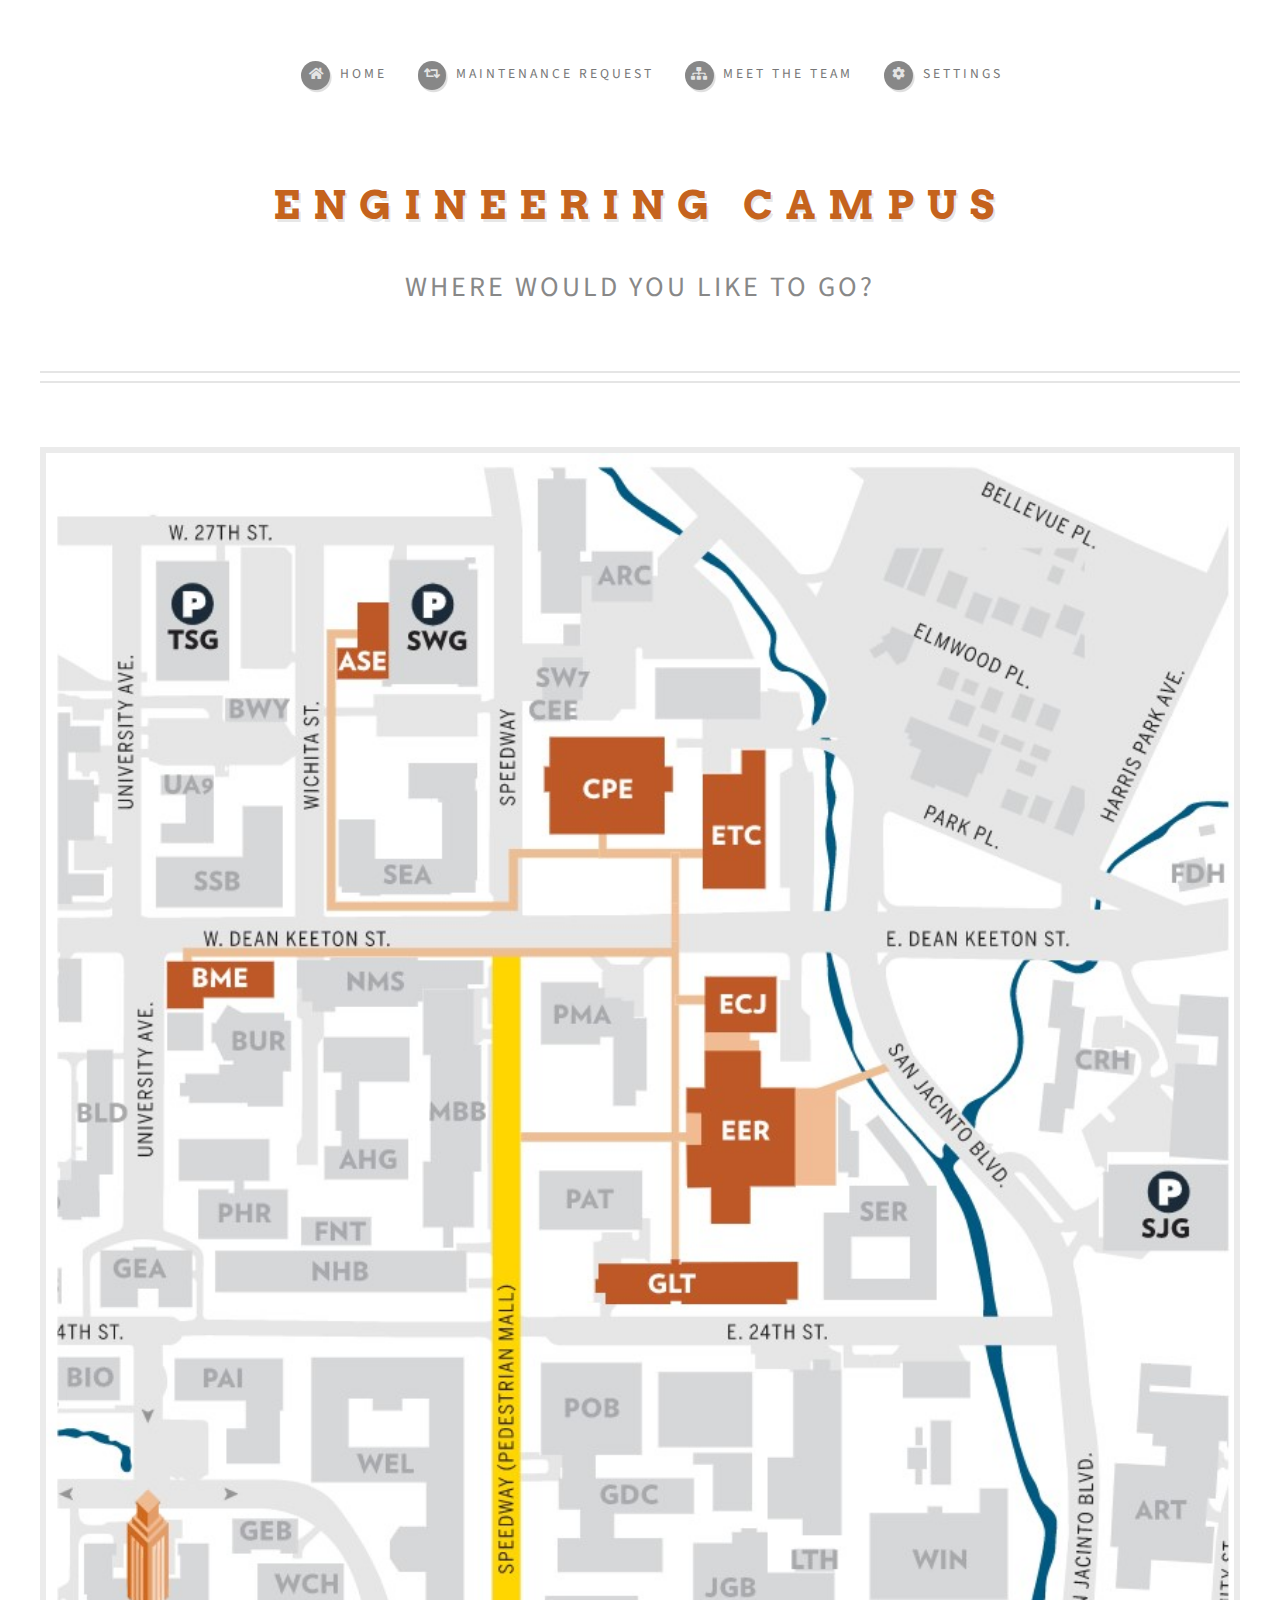
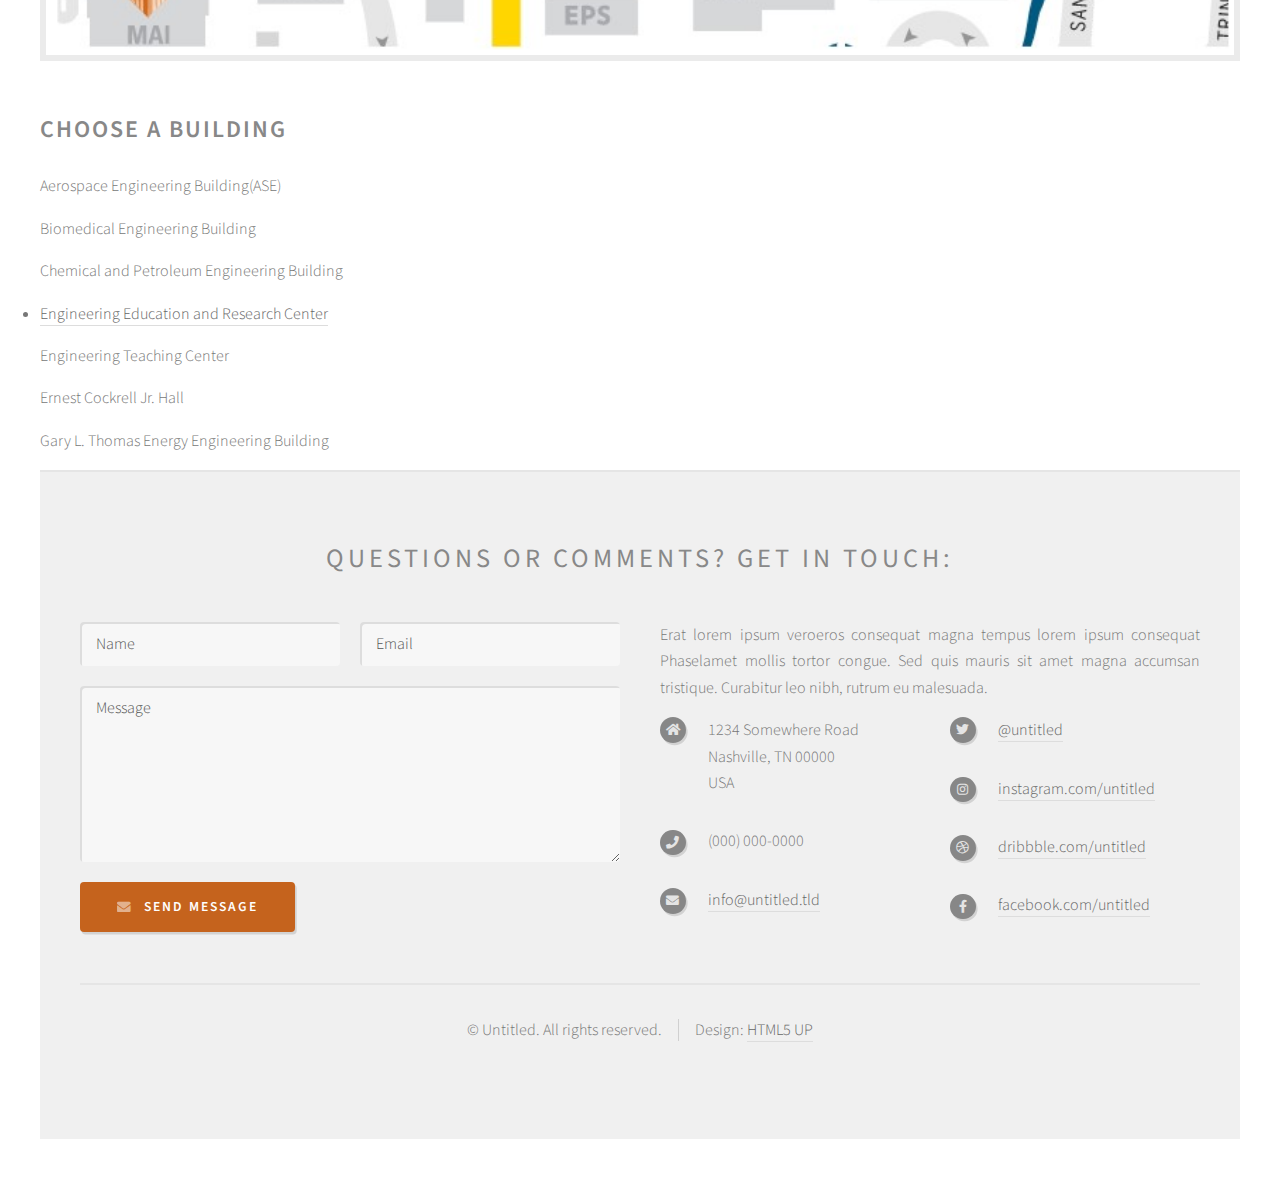
==== barbaraj.html @ a479e098 "initialcommit" ====
<!DOCTYPE HTML>
<!--
	Strongly Typed by HTML5 UP
	html5up.net | @ajlkn
	Free for personal and commercial use under the CCA 3.0 license (html5up.net/license)
-->
<html>
	<head>
		<title>No Sidebar - Strongly Typed by HTML5 UP</title>
		<meta charset="utf-8" />
		<meta name="viewport" content="width=device-width, initial-scale=1, user-scalable=no" />
		<link rel="stylesheet" href="assets/css/main.css" />
	</head>
	<body class="no-sidebar is-preload">
		<div id="page-wrapper">

			<!-- Header -->
				<section id="header">
					<div class="container">

						<!-- Logo -->
						<h1 id="logo"><a href="index.html">Engineering Campus</a></h1>
						<p>Where would you like to go?</p>

					<!-- Nav -->
						<nav id="nav">
							<ul>
								<li><a class="icon solid fa-home" href="index.html"><span>Home</span></a></li>
								</li>
								<li><a class="icon solid fa-retweet" href="left-sidebar.html"><span>Maintenance Request</span></a></li>
								<li><a class="icon solid fa-sitemap" href="right-sidebar.html"><span>Meet the team</span></a></li>
								<li>
									<a class="icon solid fa-cog" href="no-sidebar.html"><span>Settings</span></a>
									<ul> 
										<a href="#">Help</a>
										<ul>
											<li><a href="#">Magna phasellus</a></li>
											<li><a href="#">Etiam dolore nisl</a></li>
											<li><a href="#">Phasellus consequat</a></li>
										</ul>
								</li>
							</ul>
						</nav>

				</div>
			</section>
			<!-- Main -->
				<section id="main">
					<div class="container">
						<div id="content">

							<!-- Post -->
								<article class="box post">
									<header>
										<!--h2>Behold! This is the <strong>no sidebar</strong> layout<br />
										with no sidebar at all!</h2-->
									</header>
									<span class="image featured"><img src="images/EngMap.jpg" alt="" /></span>
									<h3>Choose a Building</h3>
									<p>Aerospace Engineering Building(ASE)</p>
									<p>Biomedical Engineering Building</p>
									<p>Chemical and Petroleum Engineering Building</p>
									<li><a href="https://divinji1.github.io/UDirect1/engfloors.html">Engineering Education and Research Center</a></li>
									<p>    </p>
									<p>Engineering Teaching Center</p>
									<p>Ernest Cockrell Jr. Hall</p>
									<p>Gary L. Thomas Energy Engineering Building</p> 
									
									<!--p>Erat lorem ipsum veroeros consequat magna tempus lorem ipsum consequat
									Phasellus laoreet massa id justo mattis pharetra. Fusce suscipit ligula
									vel quam viverra sit amet mollis tortor congue. Sed quis mauris sit amet
									magna accumsan tristique. Curabitur leo nibh, rutrum eu malesuada in,
									tristique Curabitur leo nibh, rutrum eu malesuada in, tristique
									at erat lorem ipsum dolor sit amet lorem ipsum sed consequat magna
									tempus veroeros lorem sed tempus aliquam lorem ipsum veroeros consequat
									magna tempus</p>
									<p>Phasellus laoreet massa id justo mattis pharetra. Fusce suscipit
									ligula vel quam viverra sit amet mollis tortor congue. Sed quis mauris
									sit amet magna accumsan tristique. Curabitur leo nibh, rutrum eu malesuada
									in, tristique at erat lorem ipsum dolor sit amet lorem ipsum sed consequat
									consequat magna tempus lorem ipsum consequat Phasellus laoreet massa id
									in, tristique at erat lorem ipsum dolor sit amet lorem ipsum sed consequat
									magna tempus veroeros lorem sed tempus aliquam lorem ipsum veroeros
									consequat magna tempus lorem ipsum consequat Phasellus laoreet massa id
									justo mattis pharetra. Fusce suscipit ligula vel quam viverra sit amet
									mollis tortor congue. Sed quis mauris sit amet magna accumsan tristique.
									Curabitur leo nibh, rutrum eu malesuada in tristique</p>
									<h3>Accumsan lorem ipsum veroeros</h3>
									<p>Consequat Phasellus laoreet massa id in, tristique at erat lorem
									ipsum dolor sit amet lorem ipsum sed consequat magna tempus veroeros
									consequat magna tempus lorem ipsum consequat Phasellus laoreet massa id
									justo mattis pharetra. Fusce suscipit ligula vel quam viverra sit amet
									mollis tortor congue. Sed quis mauris sit amet magna.</p>
									<p>Phasellus laoreet massa id justo mattis pharetra. Fusce suscipit
									ligula vel quam viverra sit amet mollis tortor congue. Sed quis mauris
									sit amet magna accumsan tristique. Curabitur leo nibh, rutrum eu malesuada
									in, tristique at erat lorem ipsum dolor sit amet lorem ipsum sed consequat
									consequat magna tempus lorem ipsum consequat Phasellus laoreet massa id
									in, tristique at erat lorem ipsum dolor sit amet lorem ipsum sed consequat
									magna tempus veroeros lorem sed tempus aliquam lorem ipsum veroeros
									consequat magna tempus lorem ipsum consequat Phasellus laoreet massa id
									justo mattis pharetra. Fusce suscipit ligula vel quam viverra sit amet
									mollis tortor congue. Sed quis mauris sit amet magna accumsan tristique.
									Curabitur leo nibh, rutrum eu malesuada in tristique</p>
									<h3>Ligula suspcipit fusce veroeros</h3>
									<p>Nullam dolore etiam sed massa id in, tristique at erat lorem
									ipsum dolor sit amet lorem ipsum sed consequat magna tempus veroeros
									consequat magna tempus lorem ipsum consequat Phasellus laoreet massa id
									justo mattis pharetra. Fusce suscipit ligula vel quam viverra sit amet
									mollis tortor congue. Sed quis mauris sit amet magna.</p>
									<p>Sed massa id justo mattis pharetra. Fusce suscipit
									ligula vel quam viverra sit amet mollis tortor congue. Sed quis mauris
									sit amet magna accumsan tristique. Curabitur leo nibh, rutrum eu malesuada
									in, tristique at erat lorem ipsum dolor sit amet lorem ipsum sed consequat
									consequat magna tempus lorem ipsum consequat Phasellus laoreet massa id
									in, tristique at erat lorem ipsum dolor sit amet lorem ipsum sed consequat
									magna tempus veroeros lorem sed tempus aliquam lorem ipsum veroeros
									consequat magna tempus lorem ipsum consequat Phasellus laoreet massa id
									justo mattis pharetra. Fusce suscipit ligula vel quam viverra sit amet
									mollis tortor congue. Sed quis mauris sit amet magna accumsan.</p>
								</article>

						</div>
					</div>
				</section>

			 Footer -->
				<section id="footer">
					<div class="container">
						<header>
							<h2>Questions or comments? <strong>Get in touch:</strong></h2>
						</header>
						<div class="row">
							<div class="col-6 col-12-medium">
								<section>
									<form method="post" action="#">
										<div class="row gtr-50">
											<div class="col-6 col-12-small">
												<input name="name" placeholder="Name" type="text" />
											</div>
											<div class="col-6 col-12-small">
												<input name="email" placeholder="Email" type="text" />
											</div>
											<div class="col-12">
												<textarea name="message" placeholder="Message"></textarea>
											</div>
											<div class="col-12">
												<a href="#" class="form-button-submit button icon solid fa-envelope">Send Message</a>
											</div>
										</div>
									</form>
								</section>
							</div>
							<div class="col-6 col-12-medium">
								<section>
									<p>Erat lorem ipsum veroeros consequat magna tempus lorem ipsum consequat Phaselamet
									mollis tortor congue. Sed quis mauris sit amet magna accumsan tristique. Curabitur
									leo nibh, rutrum eu malesuada.</p>
									<div class="row">
										<div class="col-6 col-12-small">
											<ul class="icons">
												<li class="icon solid fa-home">
													1234 Somewhere Road<br />
													Nashville, TN 00000<br />
													USA
												</li>
												<li class="icon solid fa-phone">
													(000) 000-0000
												</li>
												<li class="icon solid fa-envelope">
													<a href="#">info@untitled.tld</a>
												</li>
											</ul>
										</div>
										<div class="col-6 col-12-small">
											<ul class="icons">
												<li class="icon brands fa-twitter">
													<a href="#">@untitled</a>
												</li>
												<li class="icon brands fa-instagram">
													<a href="#">instagram.com/untitled</a>
												</li>
												<li class="icon brands fa-dribbble">
													<a href="#">dribbble.com/untitled</a>
												</li>
												<li class="icon brands fa-facebook-f">
													<a href="#">facebook.com/untitled</a>
												</li>
											</ul>
										</div>
									</div>
								</section>
							</div>
						</div>
					</div>
					<div id="copyright" class="container">
						<ul class="links">
							<li>&copy; Untitled. All rights reserved.</li><li>Design: <a href="http://html5up.net">HTML5 UP</a></li>
						</ul>
					</div>
				</section>

		</div>

		<!-- Scripts -->
			<script src="assets/js/jquery.min.js"></script>
			<script src="assets/js/jquery.dropotron.min.js"></script>
			<script src="assets/js/browser.min.js"></script>
			<script src="assets/js/breakpoints.min.js"></script>
			<script src="assets/js/util.js"></script>
			<script src="assets/js/main.js"></script>

	</body>
</html>
---- assets/css/main.css ----
@import url("fontawesome-all.min.css");
@import url("https://fonts.googleapis.com/css?family=Source+Sans+Pro:300,400,600|Arvo:700");

/*
	Strongly Typed by HTML5 UP
	html5up.net | @ajlkn
	Free for personal and commercial use under the CCA 3.0 license (html5up.net/license)
*/

html, body, div, span, applet, object,
iframe, h1, h2, h3, h4, h5, h6, p, blockquote,
pre, a, abbr, acronym, address, big, cite,
code, del, dfn, em, img, ins, kbd, q, s, samp,
small, strike, strong, sub, sup, tt, var, b,
u, i, center, dl, dt, dd, ol, ul, li, fieldset,
form, label, legend, table, caption, tbody,
tfoot, thead, tr, th, td, article, aside,
canvas, details, embed, figure, figcaption,
footer, header, hgroup, menu, nav, output, ruby,
section, summary, time, mark, audio, video {
	margin: 0;
	padding: 0;
	border: 0;
	font-size: 100%;
	font: inherit;
	vertical-align: baseline;}

article, aside, details, figcaption, figure,
footer, header, hgroup, menu, nav, section {
	display: block;}

body {
	line-height: 1;
}

ol, ul {
	list-style: none;
}

blockquote, q {
	quotes: none;
}

	blockquote:before, blockquote:after, q:before, q:after {
		content: '';
		content: none;
	}

table {
	border-collapse: collapse;
	border-spacing: 0;
}

body {
	-webkit-text-size-adjust: none;
}

mark {
	background-color: transparent;
	color: inherit;
}

input::-moz-focus-inner {
	border: 0;
	padding: 0;
}

input, select, textarea {
	-moz-appearance: none;
	-webkit-appearance: none;
	-ms-appearance: none;
	appearance: none;
}

/* Basic */

	html {
		box-sizing: border-box;
	}

	*, *:before, *:after {
		box-sizing: inherit;
	}

	body {
		background: #f0f0f0;
	}

		body.is-preload *, body.is-preload *:before, body.is-preload *:after {
			-moz-animation: none !important;
			-webkit-animation: none !important;
			-ms-animation: none !important;
			animation: none !important;
			-moz-transition: none !important;
			-webkit-transition: none !important;
			-ms-transition: none !important;
			transition: none !important;
		}

	body, input, textarea, select {
		font-family: 'Source Sans Pro';
		font-weight: 300;
		color: #777;
		line-height: 1.65em;
		font-size: 15pt;
	}

	h1, h2, h3, h4, h5, h6 {
		font-weight: 600;
		text-transform: uppercase;
		color: #888;
	}

	h1 a, h2 a, h3 a, h4 a, h5 a, h6 a {
		color: inherit;
		text-decoration: none;
		border: 0;
	}

	h2 {
		font-size: 1.65em;
		font-weight: 400;
		letter-spacing: 4px;
		margin: 0 0 1.5em 0;
		line-height: 1.75em;
	}

	h3 {
		font-size: 1.5em;
		letter-spacing: 2px;
		margin: 0 0 1.25em 0;
	}

	a {
		-moz-transition: color 0.25s ease-in-out, border-bottom-color 0.25s ease-in-out;
		-webkit-transition: color 0.25s ease-in-out, border-bottom-color 0.25s ease-in-out;
		-ms-transition: color 0.25s ease-in-out, border-bottom-color 0.25s ease-in-out;
		transition: color 0.25s ease-in-out, border-bottom-color 0.25s ease-in-out;
		color: #666;
		text-decoration: none;
		border-bottom: solid 1px #ddd;
	}

		a strong {
			-moz-transition: color 0.25s ease-in-out, border-bottom-color 0.25s ease-in-out;
			-webkit-transition: color 0.25s ease-in-out, border-bottom-color 0.25s ease-in-out;
			-ms-transition: color 0.25s ease-in-out, border-bottom-color 0.25s ease-in-out;
			transition: color 0.25s ease-in-out, border-bottom-color 0.25s ease-in-out;
		}

		a:hover {
			color: #c5631d;
			border-bottom-color: rgba(255, 255, 255, 0);
		}

			a:hover strong {
				color: #c5631d;
			}


	em, i {
		font-style: italic;
	}

	sub {
		position: relative;
		top: 0.5em;
		font-size: 0.8em;
	}

	sup {
		position: relative;
		top: -0.5em;
		font-size: 0.8em;
	}

	hr {
		border: 0;
		border-top: solid 1px #ddd;
	}

	blockquote {
		border-left: solid 0.5em #ddd;
		padding: 1em 0 1em 2em;
		font-style: italic;
	}

	p {
		text-align: justify;
		margin-bottom: 1em;
	}

	ul, ol, dl, table, blockquote {
		margin-bottom: 2em;
	}

	br.clear {
		clear: both;
	}

/* Container */

	.container {
		margin: 0 auto;
		max-width: 100%;
		width: 70em;
	}

		@media screen and (max-width: 1680px) {

			.container {
				width: 68em;
			}

		}

		@media screen and (max-width: 1280px) {

			.container {
				width: calc(100% - 80px);
			}

		}

		@media screen and (max-width: 980px) {

			.container {
				width: calc(100% - 100px);
			}

		}

		@media screen and (max-width: 736px) {

			.container {
				width: calc(100% - 40px);
			}

		}

/* Row */

	.row {
		display: flex;
		flex-wrap: wrap;
		box-sizing: border-box;
		align-items: stretch;
	}

		.row > * {
			box-sizing: border-box;
		}

		.row.gtr-uniform > * > :last-child {
			margin-bottom: 0;
		}

		.row.aln-left {
			justify-content: flex-start;
		}

		.row.aln-center {
			justify-content: center;
		}

		.row.aln-right {
			justify-content: flex-end;
		}

		.row.aln-top {
			align-items: flex-start;
		}

		.row.aln-middle {
			align-items: center;
		}

		.row.aln-bottom {
			align-items: flex-end;
		}

		.row > .imp {
			order: -1;
		}

		.row > .col-1 {
			width: 8.33333%;
		}

		.row > .off-1 {
			margin-left: 8.33333%;
		}

		.row > .col-2 {
			width: 16.66667%;
		}

		.row > .off-2 {
			margin-left: 16.66667%;
		}

		.row > .col-3 {
			width: 25%;
		}

		.row > .off-3 {
			margin-left: 25%;
		}

		.row > .col-4 {
			width: 33.33333%;
		}

		.row > .off-4 {
			margin-left: 33.33333%;
		}

		.row > .col-5 {
			width: 41.66667%;
		}

		.row > .off-5 {
			margin-left: 41.66667%;
		}

		.row > .col-6 {
			width: 50%;
		}

		.row > .off-6 {
			margin-left: 50%;
		}

		.row > .col-7 {
			width: 58.33333%;
		}

		.row > .off-7 {
			margin-left: 58.33333%;
		}

		.row > .col-8 {
			width: 66.66667%;
		}

		.row > .off-8 {
			margin-left: 66.66667%;
		}

		.row > .col-9 {
			width: 75%;
		}

		.row > .off-9 {
			margin-left: 75%;
		}

		.row > .col-10 {
			width: 83.33333%;
		}

		.row > .off-10 {
			margin-left: 83.33333%;
		}

		.row > .col-11 {
			width: 91.66667%;
		}

		.row > .off-11 {
			margin-left: 91.66667%;
		}

		.row > .col-12 {
			width: 100%;
		}

		.row > .off-12 {
			margin-left: 100%;
		}

		.row.gtr-0 {
			margin-top: 0px;
			margin-left: 0px;
		}

			.row.gtr-0 > * {
				padding: 0px 0 0 0px;
			}

			.row.gtr-0.gtr-uniform {
				margin-top: 0px;
			}

				.row.gtr-0.gtr-uniform > * {
					padding-top: 0px;
				}

		.row.gtr-25 {
			margin-top: -12.5px;
			margin-left: -12.5px;
		}

			.row.gtr-25 > * {
				padding: 12.5px 0 0 12.5px;
			}

			.row.gtr-25.gtr-uniform {
				margin-top: -12.5px;
			}

				.row.gtr-25.gtr-uniform > * {
					padding-top: 12.5px;
				}

		.row.gtr-50 {
			margin-top: -25px;
			margin-left: -25px;
		}

			.row.gtr-50 > * {
				padding: 25px 0 0 25px;
			}

			.row.gtr-50.gtr-uniform {
				margin-top: -25px;
			}

				.row.gtr-50.gtr-uniform > * {
					padding-top: 25px;
				}

		.row {
			margin-top: -50px;
			margin-left: -50px;
		}

			.row > * {
				padding: 50px 0 0 50px;
			}

			.row.gtr-uniform {
				margin-top: -50px;
			}

				.row.gtr-uniform > * {
					padding-top: 50px;
				}

		.row.gtr-150 {
			margin-top: -75px;
			margin-left: -75px;
		}

			.row.gtr-150 > * {
				padding: 75px 0 0 75px;
			}

			.row.gtr-150.gtr-uniform {
				margin-top: -75px;
			}

				.row.gtr-150.gtr-uniform > * {
					padding-top: 75px;
				}

		.row.gtr-200 {
			margin-top: -100px;
			margin-left: -100px;
		}

			.row.gtr-200 > * {
				padding: 100px 0 0 100px;
			}

			.row.gtr-200.gtr-uniform {
				margin-top: -100px;
			}

				.row.gtr-200.gtr-uniform > * {
					padding-top: 100px;
				}

		@media screen and (max-width: 1680px) {

			.row {
				display: flex;
				flex-wrap: wrap;
				box-sizing: border-box;
				align-items: stretch;
			}

				.row > * {
					box-sizing: border-box;
				}

				.row.gtr-uniform > * > :last-child {
					margin-bottom: 0;
				}

				.row.aln-left {
					justify-content: flex-start;
				}

				.row.aln-center {
					justify-content: center;
				}

				.row.aln-right {
					justify-content: flex-end;
				}

				.row.aln-top {
					align-items: flex-start;
				}

				.row.aln-middle {
					align-items: center;
				}

				.row.aln-bottom {
					align-items: flex-end;
				}

				.row > .imp-xlarge {
					order: -1;
				}

				.row > .col-1-xlarge {
					width: 8.33333%;
				}

				.row > .off-1-xlarge {
					margin-left: 8.33333%;
				}

				.row > .col-2-xlarge {
					width: 16.66667%;
				}

				.row > .off-2-xlarge {
					margin-left: 16.66667%;
				}

				.row > .col-3-xlarge {
					width: 25%;
				}

				.row > .off-3-xlarge {
					margin-left: 25%;
				}

				.row > .col-4-xlarge {
					width: 33.33333%;
				}

				.row > .off-4-xlarge {
					margin-left: 33.33333%;
				}

				.row > .col-5-xlarge {
					width: 41.66667%;
				}

				.row > .off-5-xlarge {
					margin-left: 41.66667%;
				}

				.row > .col-6-xlarge {
					width: 50%;
				}

				.row > .off-6-xlarge {
					margin-left: 50%;
				}

				.row > .col-7-xlarge {
					width: 58.33333%;
				}

				.row > .off-7-xlarge {
					margin-left: 58.33333%;
				}

				.row > .col-8-xlarge {
					width: 66.66667%;
				}

				.row > .off-8-xlarge {
					margin-left: 66.66667%;
				}

				.row > .col-9-xlarge {
					width: 75%;
				}

				.row > .off-9-xlarge {
					margin-left: 75%;
				}

				.row > .col-10-xlarge {
					width: 83.33333%;
				}

				.row > .off-10-xlarge {
					margin-left: 83.33333%;
				}

				.row > .col-11-xlarge {
					width: 91.66667%;
				}

				.row > .off-11-xlarge {
					margin-left: 91.66667%;
				}

				.row > .col-12-xlarge {
					width: 100%;
				}

				.row > .off-12-xlarge {
					margin-left: 100%;
				}

				.row.gtr-0 {
					margin-top: 0px;
					margin-left: 0px;
				}

					.row.gtr-0 > * {
						padding: 0px 0 0 0px;
					}

					.row.gtr-0.gtr-uniform {
						margin-top: 0px;
					}

						.row.gtr-0.gtr-uniform > * {
							padding-top: 0px;
						}

				.row.gtr-25 {
					margin-top: -12.5px;
					margin-left: -12.5px;
				}

					.row.gtr-25 > * {
						padding: 12.5px 0 0 12.5px;
					}

					.row.gtr-25.gtr-uniform {
						margin-top: -12.5px;
					}

						.row.gtr-25.gtr-uniform > * {
							padding-top: 12.5px;
						}

				.row.gtr-50 {
					margin-top: -25px;
					margin-left: -25px;
				}

					.row.gtr-50 > * {
						padding: 25px 0 0 25px;
					}

					.row.gtr-50.gtr-uniform {
						margin-top: -25px;
					}

						.row.gtr-50.gtr-uniform > * {
							padding-top: 25px;
						}

				.row {
					margin-top: -50px;
					margin-left: -50px;
				}

					.row > * {
						padding: 50px 0 0 50px;
					}

					.row.gtr-uniform {
						margin-top: -50px;
					}

						.row.gtr-uniform > * {
							padding-top: 50px;
						}

				.row.gtr-150 {
					margin-top: -75px;
					margin-left: -75px;
				}

					.row.gtr-150 > * {
						padding: 75px 0 0 75px;
					}

					.row.gtr-150.gtr-uniform {
						margin-top: -75px;
					}

						.row.gtr-150.gtr-uniform > * {
							padding-top: 75px;
						}

				.row.gtr-200 {
					margin-top: -100px;
					margin-left: -100px;
				}

					.row.gtr-200 > * {
						padding: 100px 0 0 100px;
					}

					.row.gtr-200.gtr-uniform {
						margin-top: -100px;
					}

						.row.gtr-200.gtr-uniform > * {
							padding-top: 100px;
						}

		}

		@media screen and (max-width: 1280px) {

			.row {
				display: flex;
				flex-wrap: wrap;
				box-sizing: border-box;
				align-items: stretch;
			}

				.row > * {
					box-sizing: border-box;
				}

				.row.gtr-uniform > * > :last-child {
					margin-bottom: 0;
				}

				.row.aln-left {
					justify-content: flex-start;
				}

				.row.aln-center {
					justify-content: center;
				}

				.row.aln-right {
					justify-content: flex-end;
				}

				.row.aln-top {
					align-items: flex-start;
				}

				.row.aln-middle {
					align-items: center;
				}

				.row.aln-bottom {
					align-items: flex-end;
				}

				.row > .imp-large {
					order: -1;
				}

				.row > .col-1-large {
					width: 8.33333%;
				}

				.row > .off-1-large {
					margin-left: 8.33333%;
				}

				.row > .col-2-large {
					width: 16.66667%;
				}

				.row > .off-2-large {
					margin-left: 16.66667%;
				}

				.row > .col-3-large {
					width: 25%;
				}

				.row > .off-3-large {
					margin-left: 25%;
				}

				.row > .col-4-large {
					width: 33.33333%;
				}

				.row > .off-4-large {
					margin-left: 33.33333%;
				}

				.row > .col-5-large {
					width: 41.66667%;
				}

				.row > .off-5-large {
					margin-left: 41.66667%;
				}

				.row > .col-6-large {
					width: 50%;
				}

				.row > .off-6-large {
					margin-left: 50%;
				}

				.row > .col-7-large {
					width: 58.33333%;
				}

				.row > .off-7-large {
					margin-left: 58.33333%;
				}

				.row > .col-8-large {
					width: 66.66667%;
				}

				.row > .off-8-large {
					margin-left: 66.66667%;
				}

				.row > .col-9-large {
					width: 75%;
				}

				.row > .off-9-large {
					margin-left: 75%;
				}

				.row > .col-10-large {
					width: 83.33333%;
				}

				.row > .off-10-large {
					margin-left: 83.33333%;
				}

				.row > .col-11-large {
					width: 91.66667%;
				}

				.row > .off-11-large {
					margin-left: 91.66667%;
				}

				.row > .col-12-large {
					width: 100%;
				}

				.row > .off-12-large {
					margin-left: 100%;
				}

				.row.gtr-0 {
					margin-top: 0px;
					margin-left: 0px;
				}

					.row.gtr-0 > * {
						padding: 0px 0 0 0px;
					}

					.row.gtr-0.gtr-uniform {
						margin-top: 0px;
					}

						.row.gtr-0.gtr-uniform > * {
							padding-top: 0px;
						}

				.row.gtr-25 {
					margin-top: -10px;
					margin-left: -10px;
				}

					.row.gtr-25 > * {
						padding: 10px 0 0 10px;
					}

					.row.gtr-25.gtr-uniform {
						margin-top: -10px;
					}

						.row.gtr-25.gtr-uniform > * {
							padding-top: 10px;
						}

				.row.gtr-50 {
					margin-top: -20px;
					margin-left: -20px;
				}

					.row.gtr-50 > * {
						padding: 20px 0 0 20px;
					}

					.row.gtr-50.gtr-uniform {
						margin-top: -20px;
					}

						.row.gtr-50.gtr-uniform > * {
							padding-top: 20px;
						}

				.row {
					margin-top: -40px;
					margin-left: -40px;
				}

					.row > * {
						padding: 40px 0 0 40px;
					}

					.row.gtr-uniform {
						margin-top: -40px;
					}

						.row.gtr-uniform > * {
							padding-top: 40px;
						}

				.row.gtr-150 {
					margin-top: -60px;
					margin-left: -60px;
				}

					.row.gtr-150 > * {
						padding: 60px 0 0 60px;
					}

					.row.gtr-150.gtr-uniform {
						margin-top: -60px;
					}

						.row.gtr-150.gtr-uniform > * {
							padding-top: 60px;
						}

				.row.gtr-200 {
					margin-top: -80px;
					margin-left: -80px;
				}

					.row.gtr-200 > * {
						padding: 80px 0 0 80px;
					}

					.row.gtr-200.gtr-uniform {
						margin-top: -80px;
					}

						.row.gtr-200.gtr-uniform > * {
							padding-top: 80px;
						}

		}

		@media screen and (max-width: 980px) {

			.row {
				display: flex;
				flex-wrap: wrap;
				box-sizing: border-box;
				align-items: stretch;
			}

				.row > * {
					box-sizing: border-box;
				}

				.row.gtr-uniform > * > :last-child {
					margin-bottom: 0;
				}

				.row.aln-left {
					justify-content: flex-start;
				}

				.row.aln-center {
					justify-content: center;
				}

				.row.aln-right {
					justify-content: flex-end;
				}

				.row.aln-top {
					align-items: flex-start;
				}

				.row.aln-middle {
					align-items: center;
				}

				.row.aln-bottom {
					align-items: flex-end;
				}

				.row > .imp-medium {
					order: -1;
				}

				.row > .col-1-medium {
					width: 8.33333%;
				}

				.row > .off-1-medium {
					margin-left: 8.33333%;
				}

				.row > .col-2-medium {
					width: 16.66667%;
				}

				.row > .off-2-medium {
					margin-left: 16.66667%;
				}

				.row > .col-3-medium {
					width: 25%;
				}

				.row > .off-3-medium {
					margin-left: 25%;
				}

				.row > .col-4-medium {
					width: 33.33333%;
				}

				.row > .off-4-medium {
					margin-left: 33.33333%;
				}

				.row > .col-5-medium {
					width: 41.66667%;
				}

				.row > .off-5-medium {
					margin-left: 41.66667%;
				}

				.row > .col-6-medium {
					width: 50%;
				}

				.row > .off-6-medium {
					margin-left: 50%;
				}

				.row > .col-7-medium {
					width: 58.33333%;
				}

				.row > .off-7-medium {
					margin-left: 58.33333%;
				}

				.row > .col-8-medium {
					width: 66.66667%;
				}

				.row > .off-8-medium {
					margin-left: 66.66667%;
				}

				.row > .col-9-medium {
					width: 75%;
				}

				.row > .off-9-medium {
					margin-left: 75%;
				}

				.row > .col-10-medium {
					width: 83.33333%;
				}

				.row > .off-10-medium {
					margin-left: 83.33333%;
				}

				.row > .col-11-medium {
					width: 91.66667%;
				}

				.row > .off-11-medium {
					margin-left: 91.66667%;
				}

				.row > .col-12-medium {
					width: 100%;
				}

				.row > .off-12-medium {
					margin-left: 100%;
				}

				.row.gtr-0 {
					margin-top: 0px;
					margin-left: 0px;
				}

					.row.gtr-0 > * {
						padding: 0px 0 0 0px;
					}

					.row.gtr-0.gtr-uniform {
						margin-top: 0px;
					}

						.row.gtr-0.gtr-uniform > * {
							padding-top: 0px;
						}

				.row.gtr-25 {
					margin-top: -12.5px;
					margin-left: -12.5px;
				}

					.row.gtr-25 > * {
						padding: 12.5px 0 0 12.5px;
					}

					.row.gtr-25.gtr-uniform {
						margin-top: -12.5px;
					}

						.row.gtr-25.gtr-uniform > * {
							padding-top: 12.5px;
						}

				.row.gtr-50 {
					margin-top: -25px;
					margin-left: -25px;
				}

					.row.gtr-50 > * {
						padding: 25px 0 0 25px;
					}

					.row.gtr-50.gtr-uniform {
						margin-top: -25px;
					}

						.row.gtr-50.gtr-uniform > * {
							padding-top: 25px;
						}

				.row {
					margin-top: -50px;
					margin-left: -50px;
				}

					.row > * {
						padding: 50px 0 0 50px;
					}

					.row.gtr-uniform {
						margin-top: -50px;
					}

						.row.gtr-uniform > * {
							padding-top: 50px;
						}

				.row.gtr-150 {
					margin-top: -75px;
					margin-left: -75px;
				}

					.row.gtr-150 > * {
						padding: 75px 0 0 75px;
					}

					.row.gtr-150.gtr-uniform {
						margin-top: -75px;
					}

						.row.gtr-150.gtr-uniform > * {
							padding-top: 75px;
						}

				.row.gtr-200 {
					margin-top: -100px;
					margin-left: -100px;
				}

					.row.gtr-200 > * {
						padding: 100px 0 0 100px;
					}

					.row.gtr-200.gtr-uniform {
						margin-top: -100px;
					}

						.row.gtr-200.gtr-uniform > * {
							padding-top: 100px;
						}

		}

		@media screen and (max-width: 736px) {

			.row {
				display: flex;
				flex-wrap: wrap;
				box-sizing: border-box;
				align-items: stretch;
			}

				.row > * {
					box-sizing: border-box;
				}

				.row.gtr-uniform > * > :last-child {
					margin-bottom: 0;
				}

				.row.aln-left {
					justify-content: flex-start;
				}

				.row.aln-center {
					justify-content: center;
				}

				.row.aln-right {
					justify-content: flex-end;
				}

				.row.aln-top {
					align-items: flex-start;
				}

				.row.aln-middle {
					align-items: center;
				}

				.row.aln-bottom {
					align-items: flex-end;
				}

				.row > .imp-small {
					order: -1;
				}

				.row > .col-1-small {
					width: 8.33333%;
				}

				.row > .off-1-small {
					margin-left: 8.33333%;
				}

				.row > .col-2-small {
					width: 16.66667%;
				}

				.row > .off-2-small {
					margin-left: 16.66667%;
				}

				.row > .col-3-small {
					width: 25%;
				}

				.row > .off-3-small {
					margin-left: 25%;
				}

				.row > .col-4-small {
					width: 33.33333%;
				}

				.row > .off-4-small {
					margin-left: 33.33333%;
				}

				.row > .col-5-small {
					width: 41.66667%;
				}

				.row > .off-5-small {
					margin-left: 41.66667%;
				}

				.row > .col-6-small {
					width: 50%;
				}

				.row > .off-6-small {
					margin-left: 50%;
				}

				.row > .col-7-small {
					width: 58.33333%;
				}

				.row > .off-7-small {
					margin-left: 58.33333%;
				}

				.row > .col-8-small {
					width: 66.66667%;
				}

				.row > .off-8-small {
					margin-left: 66.66667%;
				}

				.row > .col-9-small {
					width: 75%;
				}

				.row > .off-9-small {
					margin-left: 75%;
				}

				.row > .col-10-small {
					width: 83.33333%;
				}

				.row > .off-10-small {
					margin-left: 83.33333%;
				}

				.row > .col-11-small {
					width: 91.66667%;
				}

				.row > .off-11-small {
					margin-left: 91.66667%;
				}

				.row > .col-12-small {
					width: 100%;
				}

				.row > .off-12-small {
					margin-left: 100%;
				}

				.row.gtr-0 {
					margin-top: 0px;
					margin-left: 0px;
				}

					.row.gtr-0 > * {
						padding: 0px 0 0 0px;
					}

					.row.gtr-0.gtr-uniform {
						margin-top: 0px;
					}

						.row.gtr-0.gtr-uniform > * {
							padding-top: 0px;
						}

				.row.gtr-25 {
					margin-top: -7.5px;
					margin-left: -7.5px;
				}

					.row.gtr-25 > * {
						padding: 7.5px 0 0 7.5px;
					}

					.row.gtr-25.gtr-uniform {
						margin-top: -7.5px;
					}

						.row.gtr-25.gtr-uniform > * {
							padding-top: 7.5px;
						}

				.row.gtr-50 {
					margin-top: -15px;
					margin-left: -15px;
				}

					.row.gtr-50 > * {
						padding: 15px 0 0 15px;
					}

					.row.gtr-50.gtr-uniform {
						margin-top: -15px;
					}

						.row.gtr-50.gtr-uniform > * {
							padding-top: 15px;
						}

				.row {
					margin-top: -30px;
					margin-left: -30px;
				}

					.row > * {
						padding: 30px 0 0 30px;
					}

					.row.gtr-uniform {
						margin-top: -30px;
					}

						.row.gtr-uniform > * {
							padding-top: 30px;
						}

				.row.gtr-150 {
					margin-top: -45px;
					margin-left: -45px;
				}

					.row.gtr-150 > * {
						padding: 45px 0 0 45px;
					}

					.row.gtr-150.gtr-uniform {
						margin-top: -45px;
					}

						.row.gtr-150.gtr-uniform > * {
							padding-top: 45px;
						}

				.row.gtr-200 {
					margin-top: -60px;
					margin-left: -60px;
				}

					.row.gtr-200 > * {
						padding: 60px 0 0 60px;
					}

					.row.gtr-200.gtr-uniform {
						margin-top: -60px;
					}

						.row.gtr-200.gtr-uniform > * {
							padding-top: 60px;
						}

		}

/* Sections/Article */

	section, article {
		margin-bottom: 3em;
	}

	section > :last-child,
	article > :last-child,
	section:last-child,
	article:last-child {
		margin-bottom: 0;
	}

/* Image */

	.image {
		-moz-transition: opacity 0.25s ease-in-out;
		-webkit-transition: opacity 0.25s ease-in-out;
		-ms-transition: opacity 0.25s ease-in-out;
		transition: opacity 0.25s ease-in-out;
		display: inline-block;
		border: solid 6px #ebebeb !important;
	}

		.image:hover {
			opacity: 0.9;
		}

		.image img {
			display: block;
			width: 100%;
		}

		.image.fit {
			display: block;
			width: 100%;
		}

		.image.featured {
			display: block;
			width: 100%;
			margin: 0 0 3.5em 0;
		}

		.image.left {
			float: left;
			margin: 0 1.5em 1.5em 0;
			position: relative;
			top: 0.5em;
		}

		.image.centered {
			display: block;
			margin: 0 0 2em 0;
		}

			.image.centered img {
				margin: 0 auto;
				width: auto;
			}

/* List */

	ul {
		list-style: disc;
		padding-left: 1em;
	}

		ul li {
			padding-left: 0.5em;
			margin: 0.75em 0 0.75em 0;
		}

			ul li:first-child {
				margin-top: 0;
			}

	ol {
		list-style: decimal;
		padding-left: 1em;
	}

		ol li {
			padding-left: 0.5em;
			margin: 0.75em 0 0.75em 0;
		}

			ol li:first-child {
				margin-top: 0;
			}

/* Links */

	ul.links {
		list-style: none;
		padding-left: 0;
	}

		ul.links li {
			display: inline;
			border-left: solid 1px #d0d0d0;
			padding-left: 1em;
			margin: 0 0 0 1em;
		}

			ul.links li:first-child {
				margin-left: 0;
				padding-left: 0;
				border-left: 0;
			}

/* Actions */

	ul.actions {
		margin-top: 2.5em;
		clear: both;
		list-style: none;
		padding-left: 0;
	}

		ul.actions li {
			padding-left: 0;
			display: inline-block;
			margin: 0 0 0 1em;
		}

			ul.actions li:first-child {
				margin-left: 0;
			}

/* Divided */

	ul.divided {
		list-style: none;
		padding-left: 0;
	}

		ul.divided li {
			border-top: solid 2px #e5e5e5;
			padding-left: 0;
			margin: 2.5em 0 0 0;
			padding: 2.5em 0 0 0;
		}

			ul.divided li:first-child {
				border-top: 0;
				margin-top: 0;
				padding-top: 0;
			}

/* Icons */

	ul.icons {
		list-style: none;
		padding-left: 0;
	}

		ul.icons > li {
			position: relative;
			padding: 2em 0 0 3em;
			margin: 0;
		}

			ul.icons > li:before {
				position: absolute;
				left: 0;
				top: 2.6em;
				display: block;
				font-size: 0.8em;
				background: #878787;
				color: #e4e4e4;
				width: 2em;
				height: 2em;
				border-radius: 2em;
				line-height: 2em;
				text-align: center;
				box-shadow: 0.125em 0.175em 0 0 rgba(0, 0, 0, 0.125);
			}

			ul.icons > li:first-child {
				padding-top: 0;
			}

				ul.icons > li:first-child:before {
					top: 0;
				}

/* Form */

	form label {
		font-weight: 600;
		text-transform: uppercase;
		color: #888;
		display: block;
		margin: 0 0 1em 0;
	}

	form input[type="text"],
	form input[type="email"],
	form input[type="password"],
	form select,
	form textarea {
		-moz-transition: background-color 0.25s ease-in-out;
		-webkit-transition: background-color 0.25s ease-in-out;
		-ms-transition: background-color 0.25s ease-in-out;
		transition: background-color 0.25s ease-in-out;
		-webkit-appearance: none;
		display: block;
		border: 0;
		background: #e8e8e8;
		width: 100%;
		box-shadow: inset 2px 2px 0px 0px rgba(0, 0, 0, 0.1);
		border-radius: 4px;
		line-height: 1.25em;
		padding: 0.75em 1em 0.75em 1em;
	}

		form input[type="text"]:focus,
		form input[type="email"]:focus,
		form input[type="password"]:focus,
		form select:focus,
		form textarea:focus {
			background: #f0f0f0;
		}

	form textarea {
		min-height: 11em;
	}

	form ::-webkit-input-placeholder {
		color: #555 !important;
		line-height: 1.35em;
	}

	form :-moz-placeholder {
		color: #555 !important;
	}

	form ::-moz-placeholder {
		color: #555 !important;
	}

	form :-ms-input-placeholder {
		color: #555 !important;
	}

	form ::-moz-focus-inner {
		border: 0;
	}

/* Table */

	table {
		width: 100%;
	}

		table tbody tr {
			border-top: solid 1px #E5E5E5;
		}

			table tbody tr:first-child {
				border-top: 0;
			}

		table td {
			padding: 0.75em 1em 0.75em 1em;
		}

		table th {
			text-align: left;
			font-weight: bold;
			padding: 0.75em 1em 0.75em 1em;
		}

		table thead {
			background: #878787;
			color: #fff;
			font-weight: 400;
			text-transform: uppercase;
			border: 0;
			box-shadow: 0.125em 0.175em 0 0 rgba(0, 0, 0, 0.125);
			font-size: 0.85em;
			letter-spacing: 2px;
		}

		table tfoot {
			background: #F0F0F0;
			border-top: solid 2px #E5E5E5;
		}

/* Button */

	input[type="button"],
	input[type="submit"],
	input[type="reset"],
	button,
	.button {
		-moz-transition: all 0.25s ease-in-out;
		-webkit-transition: all 0.25s ease-in-out;
		-ms-transition: all 0.25s ease-in-out;
		transition: all 0.25s ease-in-out;
		-webkit-appearance: none;
		position: relative;
		display: inline-block;
		background: #c5631d;
		color: #fff !important;
		text-transform: uppercase;
		border-radius: 4px;
		border: 0;
		outline: 0;
		font-size: 1em;
		box-shadow: 0.125em 0.175em 0 0 rgba(0, 0, 0, 0.125);
		font-weight: 600;
		text-align: center;
		font-size: 0.85em;
		letter-spacing: 2px;
		padding: 0.85em 2.75em 0.85em 2.75em;
	}

		input[type="button"].icon:before,
		input[type="submit"].icon:before,
		input[type="reset"].icon:before,
		button.icon:before,
		.button.icon:before {
			position: relative;
			padding-right: 0.75em;
			opacity: 0.5;
			top: 0.05em;
		}

		input[type="button"]:hover,
		input[type="submit"]:hover,
		input[type="reset"]:hover,
		button:hover,
		.button:hover {
			background: #c5631d;
		}

		input[type="button"]:active,
		input[type="submit"]:active,
		input[type="reset"]:active,
		button:active,
		.button:active {
			background: #c5631d;
		}

		input[type="button"].alt,
		input[type="submit"].alt,
		input[type="reset"].alt,
		button.alt,
		.button.alt {
			background: #878787;
		}

			input[type="button"].alt:hover,
			input[type="submit"].alt:hover,
			input[type="reset"].alt:hover,
			button.alt:hover,
			.button.alt:hover {
				background: #979797;
			}

			input[type="button"].alt:active,
			input[type="submit"].alt:active,
			input[type="reset"].alt:active,
			button.alt:active,
			.button.alt:active {
				background: #878787;
			}

/* Box */

	.no-sidebar .box.post > header {
		text-align: center;
	}

	.box.excerpt .date {
		background: #878787;
		color: #fff;
		font-weight: 400;
		text-transform: uppercase;
		border-radius: 4px;
		border: 0;
		box-shadow: 0.125em 0.175em 0 0 rgba(0, 0, 0, 0.125);
		display: inline-block;
		font-size: 0.85em;
		letter-spacing: 2px;
		padding: 0.25em 1em 0.25em 1em;
		margin: 0 0 2.5em 0;
	}

/* Icons */

	.icon {
		text-decoration: none;
		position: relative;
		text-decoration: none;
	}

		.icon:before {
			-moz-osx-font-smoothing: grayscale;
			-webkit-font-smoothing: antialiased;
			display: inline-block;
			font-style: normal;
			font-variant: normal;
			text-rendering: auto;
			line-height: 1;
			text-transform: none !important;
			font-family: 'Font Awesome 5 Free';
			font-weight: 400;
		}

		.icon:before {
			line-height: inherit;
		}

		.icon > .label {
			display: none;
		}

		.icon.solid:before {
			font-weight: 900;
		}

		.icon.brands:before {
			font-family: 'Font Awesome 5 Brands';
		}

/* Page Wrapper */

	#page-wrapper > section {
		margin-bottom: 0;
	}

/* Header */

	#header {
		position: relative;
		position: relative;
		background: #fff;
		text-align: center;
	}

		#header > .container {
			padding: 14em 0 7em 0;
			border-bottom: solid 2px #e5e5e5;
			box-shadow: inset 0px -8px 0px 0px #fff, inset 0px -10px 0px 0px #e5e5e5;
		}

		#header h1 {
			font-family: 'Arvo';
			font-weight: 700;
			color: #c5631d;
			text-shadow: 0.05em 0.075em 0 rgba(0, 0, 0, 0.1);
			font-size: 3em;
			letter-spacing: 13px;
		}

			#header h1 a {
				border: 0;
			}

		#header p {
			text-transform: uppercase;
			font-weight: 400;
			color: #888;
			margin: 2em 0 0 0;
			font-size: 1.75em;
			letter-spacing: 3px;
			text-align: center;
		}

/* Nav */

	#nav {
		position: absolute;
		top: 3em;
		left: 0;
		width: 100%;
		cursor: default;
	}

		#nav > ul > li {
			display: inline-block;
			padding-right: 2em;
		}

			#nav > ul > li:last-child {
				padding-right: 0;
			}

			#nav > ul > li > a {
				border: 0;
				text-decoration: none;
				text-transform: uppercase;
				font-weight: 400;
				color: #777;
				outline: 0;
				display: block;
			}

				#nav > ul > li > a:before {
					display: inline-block;
					background: #878787;
					color: #e4e4e4;
					width: 2.25em;
					font-size: 0.8em;
					height: 2.25em;
					border-radius: 2.25em;
					line-height: 2.1em;
					text-align: center;
					box-shadow: 0.125em 0.175em 0 0 rgba(0, 0, 0, 0.125);
					margin-right: 0.75em;
					-moz-transition: color 0.25s ease-in-out, background 0.25s ease-in-out;
					-webkit-transition: color 0.25s ease-in-out, background 0.25s ease-in-out;
					-o-transition: color 0.25s ease-in-out, background 0.25s ease-in-out;
					-ms-transition: color 0.25s ease-in-out, background 0.25s ease-in-out;
					transition: color 0.25s ease-in-out, background 0.25s ease-in-out;
				}

				#nav > ul > li > a > span {
					-moz-transition: color 0.25s ease-in-out;
					-webkit-transition: color 0.25s ease-in-out;
					-o-transition: color 0.25s ease-in-out;
					-ms-transition: color 0.25s ease-in-out;
					transition: color 0.25s ease-in-out;
					font-size: 0.85em;
					letter-spacing: 3px;
				}

			#nav > ul > li > ul {
				display: none;
			}

			#nav > ul > li.active > a:before,
			#nav > ul > li:hover > a:before {
				background: #c5631d;
				color: #fff;
			}

			#nav > ul > li.active > a > span,
			#nav > ul > li:hover > a > span {
				color: #c5631d;
			}

	.dropotron {
		text-align: left;
		border: solid 1px #e5e5e5;
		border-radius: 4px;
		background: #fff;
		background: rgba(255, 255, 255, 0.965);
		box-shadow: 0px 2px 2px 0px rgba(0, 0, 0, 0.1);
		padding: 0.75em 0 0.5em 0;
		min-width: 12em;
		margin-top: calc(-0.5em + 1px);
		margin-left: -2px;
		list-style: none;
	}

		.dropotron.level-0 {
			margin-top: 1.5em;
			margin-left: -1em;
		}

			.dropotron.level-0:after {
				content: '';
				display: block;
				position: absolute;
				left: 1.25em;
				top: calc(-0.75em + 1px);
				border-left: solid 0.75em rgba(255, 255, 255, 0);
				border-right: solid 0.75em rgba(255, 255, 255, 0);
				border-bottom: solid 0.75em #fff;
			}

			.dropotron.level-0:before {
				content: '';
				display: block;
				position: absolute;
				left: 1.25em;
				top: -0.75em;
				border-left: solid 0.75em rgba(255, 255, 255, 0);
				border-right: solid 0.75em rgba(255, 255, 255, 0);
				border-bottom: solid 0.75em #ccc;
			}

		.dropotron span, .dropotron a {
			display: block;
			padding: 0.3em 1em 0.3em 1em;
			border: 0;
			border-top: solid 1px #f0f0f0;
			outline: 0;
		}

		.dropotron li {
			padding-left: 0;
			margin: 0;
		}

			.dropotron li:first-child > span, .dropotron li:first-child > a {
				border-top: 0;
				padding-top: 0;
			}

			.dropotron li:hover > span, .dropotron li:hover > a {
				-moz-transition: color 0.25s ease-in-out, border-bottom-color 0.25s ease-in-out;
				-webkit-transition: color 0.25s ease-in-out, border-bottom-color 0.25s ease-in-out;
				-ms-transition: color 0.25s ease-in-out, border-bottom-color 0.25s ease-in-out;
				transition: color 0.25s ease-in-out, border-bottom-color 0.25s ease-in-out;
				color: #c5631d;
			}

/* Features */

	#features {
		position: relative;
		overflow: hidden;
		background: #fff;
		text-align: center;
		padding: 6em 0;
	}

		#features p {
			text-align: center;
		}

		#features ul.actions {
			margin-top: 1.25em;
		}

/* Banner */

	#banner {
		position: relative;
		overflow: hidden;
		background: #fff;
		color: #fff;
		text-align: center;
		border-top: solid 2px #e5e5e5;
		border-bottom: solid 2px #e5e5e5;
		box-shadow: inset 0px -8px 0px 0px #fff, inset 0px 8px 0px 0px #fff;
		position: relative;
		text-transform: uppercase;
		background: url("../../images/banner.jpg");
		background-size: cover;
		padding: 10em 0;
	}

		#banner p {
			font-weight: 400;
			font-size: 1.5em;
			line-height: 1.5em;
			letter-spacing: 4px;
			text-align: center;
			margin: 0;
		}

		#banner strong {
			color: inherit;
		}

		#banner > .container {
			position: relative;
		}

			#banner > .container:before, #banner > .container:after {
				content: '';
				display: block;
				position: absolute;
				top: 50%;
				width: 35px;
				height: 149spx;
				margin-top: -70px;
				background: url("images/bracket.svg");
				opacity: 0.15;
			}

			#banner > .container:before {
				left: 0;
			}

			#banner > .container:after {
				-moz-transform: scaleX(-1);
				-webkit-transform: scaleX(-1);
				-ms-transform: scaleX(-1);
				transform: scaleX(-1);
				right: 0;
			}

/* Main */

	#main {
		position: relative;
		overflow: hidden;
		background: #fff;
		padding: 6em 0;
	}

/* Content */

	#content > section,
	#content > article {
		border-top: solid 2px #e5e5e5;
		box-shadow: inset 0px 8px 0px 0px #fff, inset 0px 10px 0px 0px #e5e5e5;
		margin: 5em 0 0 0;
		padding: 5em 0 0 0;
	}

		#content > section:first-child,
		#content > article:first-child {
			border-top: 0;
			box-shadow: none;
			margin: 0;
			padding: 0;
		}

/* Sidebar */

	#sidebar > section,
	#sidebar > article {
		border-top: solid 2px #e5e5e5;
		box-shadow: inset 0px 8px 0px 0px #fff, inset 0px 10px 0px 0px #e5e5e5;
		margin: 5em 0 0 0;
		padding: 5em 0 0 0;
	}

		#sidebar > section:first-child,
		#sidebar > article:first-child {
			border-top: 0;
			box-shadow: none;
			margin: 0;
			padding: 0;
		}

/* Footer */

	#footer {
		position: relative;
		overflow: hidden;
		border-top: solid 2px #e5e5e5;
		background: #f0f0f0;
		padding: 6em 0 8em 0;
	}

		#footer form input[type="text"],
		#footer form input[type="email"],
		#footer form input[type="password"],
		#footer form select,
		#footer form textarea {
			background: #f7f7f7;
		}

			#footer form input[type="text"]:focus,
			#footer form input[type="email"]:focus,
			#footer form input[type="password"]:focus,
			#footer form select:focus,
			#footer form textarea:focus {
				background: #fff;
			}

		#footer h2 {
			text-align: center;
		}

/* Copyright */

	#copyright {
		border-top: solid 2px #e5e5e5;
		text-align: center;
		margin-top: 6em;
		padding-top: 4em;
	}

/* XLarge */

	@media screen and (max-width: 1680px) {

		/* Basic */

			body, input, textarea, select {
				font-size: 13pt;
			}

	}

/* Large */

	@media screen and (max-width: 1280px) {

		/* Basic */

			body, input, textarea, select {
				font-size: 12pt;
			}

			h2 br, h3 br, h4 br, h5 br, h6 br {
				display: none;
			}

		/* Image */

			.image.left {
				max-width: 50%;
			}

			.image.right {
				max-width: 50%;
			}

		/* Header */

			#header > .container {
				padding: 12em 0 5em 0;
			}

			#header h1 {
				font-size: 2.5em;
			}

		/* Nav */

			#nav > ul > li {
				padding-right: 1.25em;
			}

		/* Features */

			#features {
				padding: 4em 0;
			}

		/* Banner */

			#banner {
				padding: 8em 0;
			}

				#banner > .container {
					padding: 0 4em;
				}

					#banner > .container br {
						display: none;
					}

		/* Main */

			#main {
				padding: 4em 0;
			}

		/* Footer */

			#footer {
				padding: 4em 0;
			}

		/* Copyright */

			#copyright {
				margin-top: 2em;
				padding-top: 2em;
			}

	}

/* Medium */

	#navPanel, #titleBar {
		display: none;
	}

	@media screen and (max-width: 980px) {

		/* Basic */

			html, body {
				overflow-x: hidden;
			}

		/* Header */

			#header > .container {
				padding: 10em 0 7em 0;
			}

		/* Nav */

			#nav {
				display: none;
			}

		/* Nav */

			#page-wrapper {
				-moz-backface-visibility: hidden;
				-webkit-backface-visibility: hidden;
				-ms-backface-visibility: hidden;
				backface-visibility: hidden;
				-moz-transition: -moz-transform 0.5s ease;
				-webkit-transition: -webkit-transform 0.5s ease;
				-ms-transition: -ms-transform 0.5s ease;
				transition: transform 0.5s ease;
				padding-bottom: 1px;
			}

			#titleBar {
				-moz-backface-visibility: hidden;
				-webkit-backface-visibility: hidden;
				-ms-backface-visibility: hidden;
				backface-visibility: hidden;
				-moz-transition: -moz-transform 0.5s ease;
				-webkit-transition: -webkit-transform 0.5s ease;
				-ms-transition: -ms-transform 0.5s ease;
				transition: transform 0.5s ease;
				display: block;
				height: 44px;
				left: 0;
				position: fixed;
				top: 0;
				width: 100%;
				z-index: 10001;
			}

				#titleBar .toggle {
					text-decoration: none;
					position: absolute;
					left: 0;
					top: 0;
					width: 80px;
					height: 60px;
					border: 0;
				}

					#titleBar .toggle:before {
						-moz-osx-font-smoothing: grayscale;
						-webkit-font-smoothing: antialiased;
						display: inline-block;
						font-style: normal;
						font-variant: normal;
						text-rendering: auto;
						line-height: 1;
						text-transform: none !important;
						font-family: 'Font Awesome 5 Free';
						font-weight: 900;
					}

					#titleBar .toggle:before {
						display: inline-block;
						text-decoration: none;
						content: '\f0c9';
						display: block;
						width: 60px;
						height: 40px;
						background: rgba(232, 232, 232, 0.9);
						border-radius: 4px;
						position: absolute;
						left: 5px;
						top: 5px;
						box-shadow: 0.125em 0.125em 0 0 rgba(0, 0, 0, 0.15);
						text-align: center;
						line-height: 40px;
						font-size: 18px;
						color: #aaa;
					}

					#titleBar .toggle:active:before {
						opacity: 0.5;
					}

			#navPanel {
				-moz-backface-visibility: hidden;
				-webkit-backface-visibility: hidden;
				-ms-backface-visibility: hidden;
				backface-visibility: hidden;
				-moz-transform: translateX(-275px);
				-webkit-transform: translateX(-275px);
				-ms-transform: translateX(-275px);
				transform: translateX(-275px);
				-moz-transition: -moz-transform 0.5s ease;
				-webkit-transition: -webkit-transform 0.5s ease;
				-ms-transition: -ms-transform 0.5s ease;
				transition: transform 0.5s ease;
				display: block;
				height: 100%;
				left: 0;
				overflow-y: auto;
				position: fixed;
				top: 0;
				width: 275px;
				z-index: 10002;
				background: #444;
				border-right: solid 2px #3c3c3c;
				font-weight: 400;
				text-transform: uppercase;
				color: #888;
				letter-spacing: 2px;
				font-size: 0.85em;
			}

				#navPanel .link {
					display: block;
					color: #ddd;
					text-decoration: none;
					height: 44px;
					line-height: 44px;
					border: 0;
					border-top: solid 1px #3c3c3c;
					padding: 0 1em 0 1em;
				}

					#navPanel .link:first-child {
						border-top: 0;
					}

					#navPanel .link.depth-0 {
						font-weight: 600;
						color: #fff;
					}

				#navPanel .indent-1 {
					display: inline-block;
					width: 1em;
				}

				#navPanel .indent-2 {
					display: inline-block;
					width: 2em;
				}

				#navPanel .indent-3 {
					display: inline-block;
					width: 3em;
				}

				#navPanel .indent-4 {
					display: inline-block;
					width: 4em;
				}

				#navPanel .indent-5 {
					display: inline-block;
					width: 5em;
				}

				#navPanel .depth-0 {
					color: #fff;
				}

			body.navPanel-visible #page-wrapper {
				-moz-transform: translateX(275px);
				-webkit-transform: translateX(275px);
				-ms-transform: translateX(275px);
				transform: translateX(275px);
			}

			body.navPanel-visible #titleBar {
				-moz-transform: translateX(275px);
				-webkit-transform: translateX(275px);
				-ms-transform: translateX(275px);
				transform: translateX(275px);
			}

			body.navPanel-visible #navPanel {
				-moz-transform: translateX(0);
				-webkit-transform: translateX(0);
				-ms-transform: translateX(0);
				transform: translateX(0);
			}

		/* Sidebar */

			#sidebar {
				padding-top: 6em;
			}

	}

/* Small */

	@media screen and (max-width: 736px) {

		/* Basic */

			body, input, textarea, select {
				font-size: 14pt;
			}

			h2, h3, h4, h5, h6 {
				font-size: 1.2em;
				letter-spacing: 2px;
				text-align: center;
				margin: 0 0 1em 0;
			}

				h2 br, h3 br, h4 br, h5 br, h6 br {
					display: none;
				}

		/* Image */

			.image.featured {
				margin: 0 0 1.5em 0;
			}

			.image.left {
				max-width: 35%;
			}

			.image.right {
				max-width: 35%;
			}

		/* Button */

			input[type="button"],
			input[type="submit"],
			input[type="reset"],
			button,
			.button {
				letter-spacing: 2px;
				display: block;
				padding: 1em 0 1em 0;
				width: 100%;
			}

		/* Actions */

			ul.actions li {
				display: block;
				margin: 1em 0 0 0;
			}

				ul.actions li:first-child {
					margin-top: 0;
				}

		/* Box */

			.box.excerpt header {
				text-align: center;
			}

		/* Header */

			#header > .container {
				padding: 6em 0 4em 0;
			}

			#header h1 {
				font-size: 2em;
				letter-spacing: 8px;
				line-height: 1.325em;
			}

			#header p {
				margin: 1.25em 0 0 0;
				letter-spacing: 2px;
			}

		/* Banner */

			#banner {
				padding: 5em 0;
			}

				#banner > .container {
					padding: 0;
				}

					#banner > .container:before, #banner > .container:after {
						display: none;
					}

				#banner p {
					font-size: 1.25em;
				}

		/* Features */

			#features {
				padding: 2em 0;
			}

				#features ul.actions {
					margin-top: 0;
				}

		/* Main */

			#main {
				padding: 2em 0;
			}

		/* Content */

			#content > section,
			#content > article {
				margin: 3em 0 0 0;
				padding: 3em 0 0 0;
			}

		/* Sidebar */

			#sidebar {
				padding-top: 3em;
			}

				#sidebar > section,
				#sidebar > article {
					margin: 3em 0 0 0;
					padding: 3em 0 0 0;
				}

		/* Footer */

			#footer {
				padding: 2em 0;
			}

				#footer ul.icons {
					margin-bottom: 0;
				}

		/* Copyright */

			#copyright .links {
				margin-bottom: 0;
			}

				#copyright .links li {
					display: block;
					padding-left: 0;
					margin-left: 0;
					border-left: 0;
				}

	}
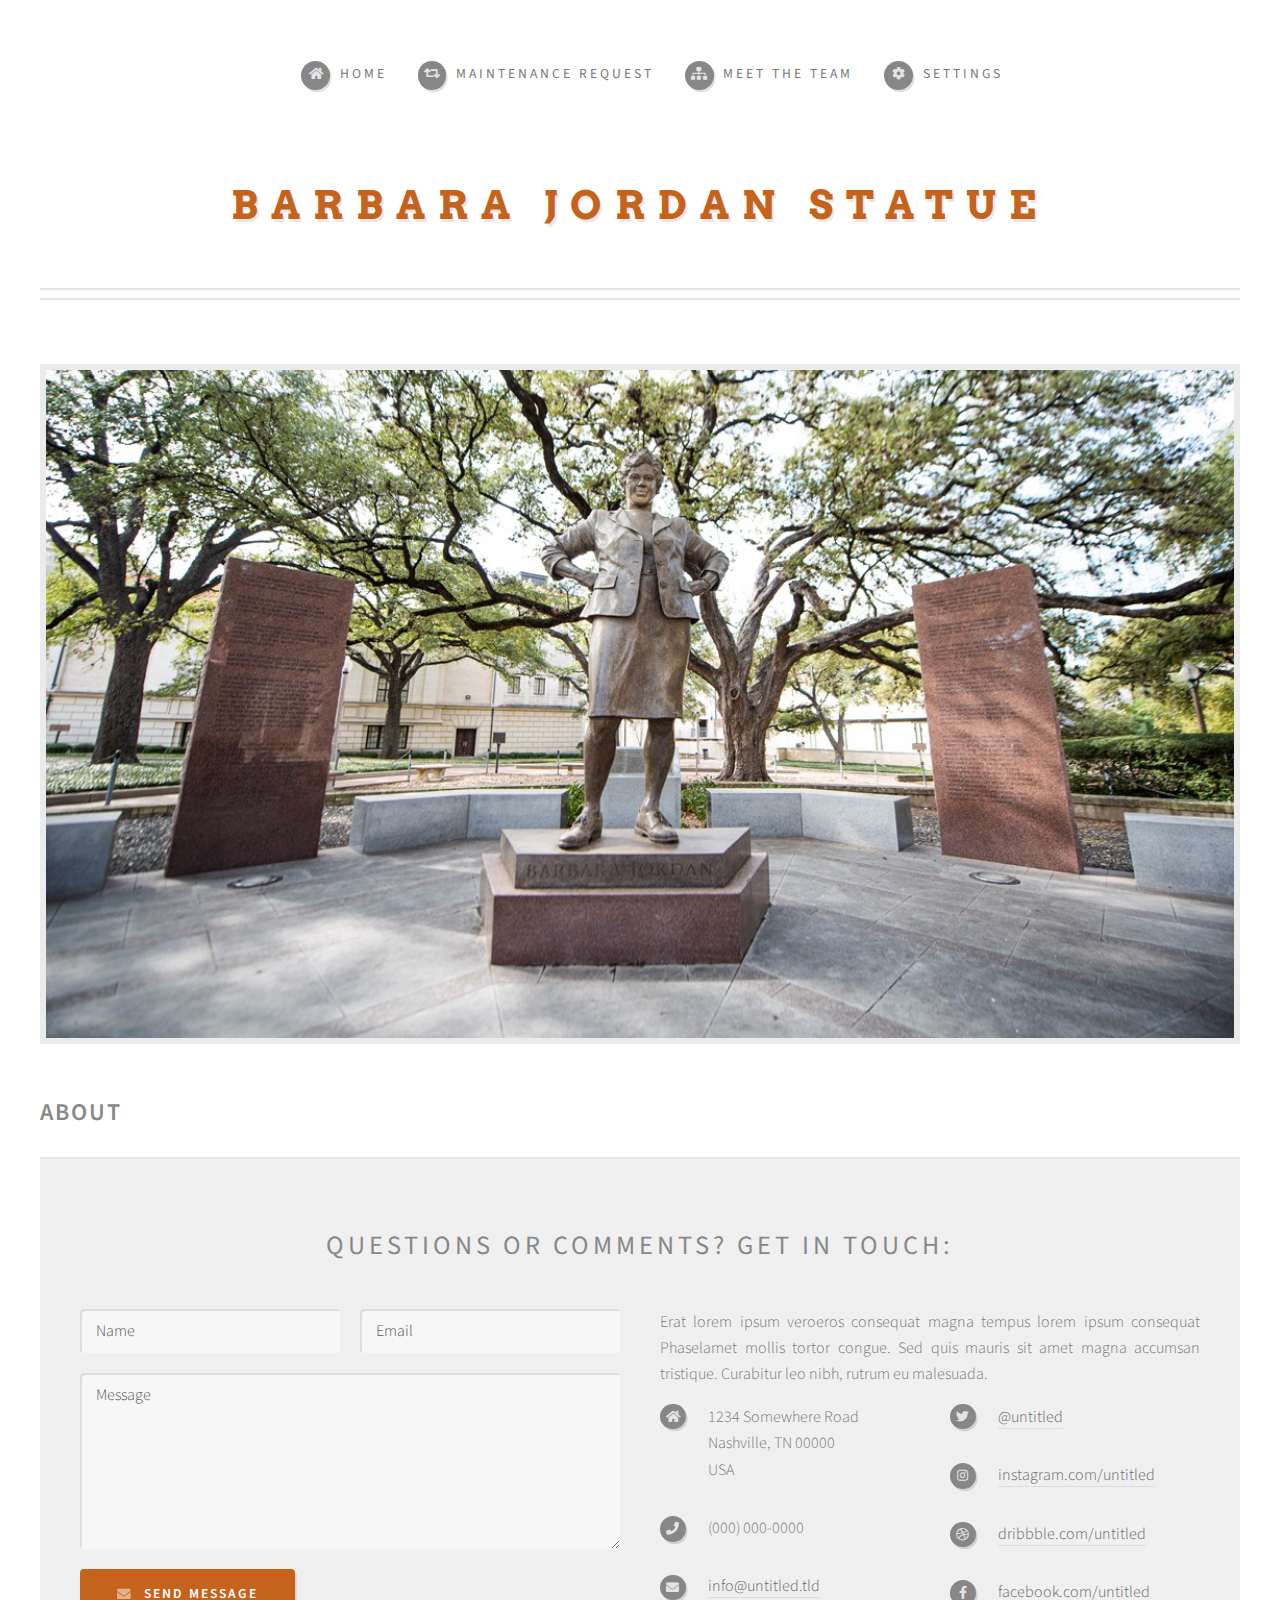
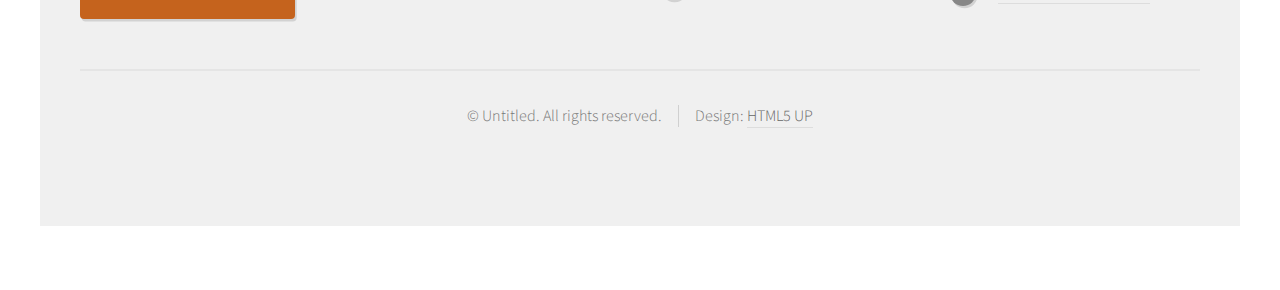
==== commit df304654: "initialcommit" ====
--- a/barbaraj.html
+++ b/barbaraj.html
@@ -19,8 +19,7 @@
 					<div class="container">
 
 						<!-- Logo -->
-						<h1 id="logo"><a href="index.html">Engineering Campus</a></h1>
-						<p>Where would you like to go?</p>
+						<h1 id="logo"><a href="index.html">Barbara Jordan Statue</a></h1>
 
 					<!-- Nav -->
 						<nav id="nav">
@@ -55,17 +54,8 @@
 										<!--h2>Behold! This is the <strong>no sidebar</strong> layout<br />
 										with no sidebar at all!</h2-->
 									</header>
-									<span class="image featured"><img src="images/EngMap.jpg" alt="" /></span>
-									<h3>Choose a Building</h3>
-									<p>Aerospace Engineering Building(ASE)</p>
-									<p>Biomedical Engineering Building</p>
-									<p>Chemical and Petroleum Engineering Building</p>
-									<li><a href="https://divinji1.github.io/UDirect1/engfloors.html">Engineering Education and Research Center</a></li>
-									<p>    </p>
-									<p>Engineering Teaching Center</p>
-									<p>Ernest Cockrell Jr. Hall</p>
-									<p>Gary L. Thomas Energy Engineering Building</p> 
-									
+									<span class="image featured"><img src="images/barbaraj.jpg" alt="" /></span>
+									<h3>About</h3>
 									<!--p>Erat lorem ipsum veroeros consequat magna tempus lorem ipsum consequat
 									Phasellus laoreet massa id justo mattis pharetra. Fusce suscipit ligula
 									vel quam viverra sit amet mollis tortor congue. Sed quis mauris sit amet
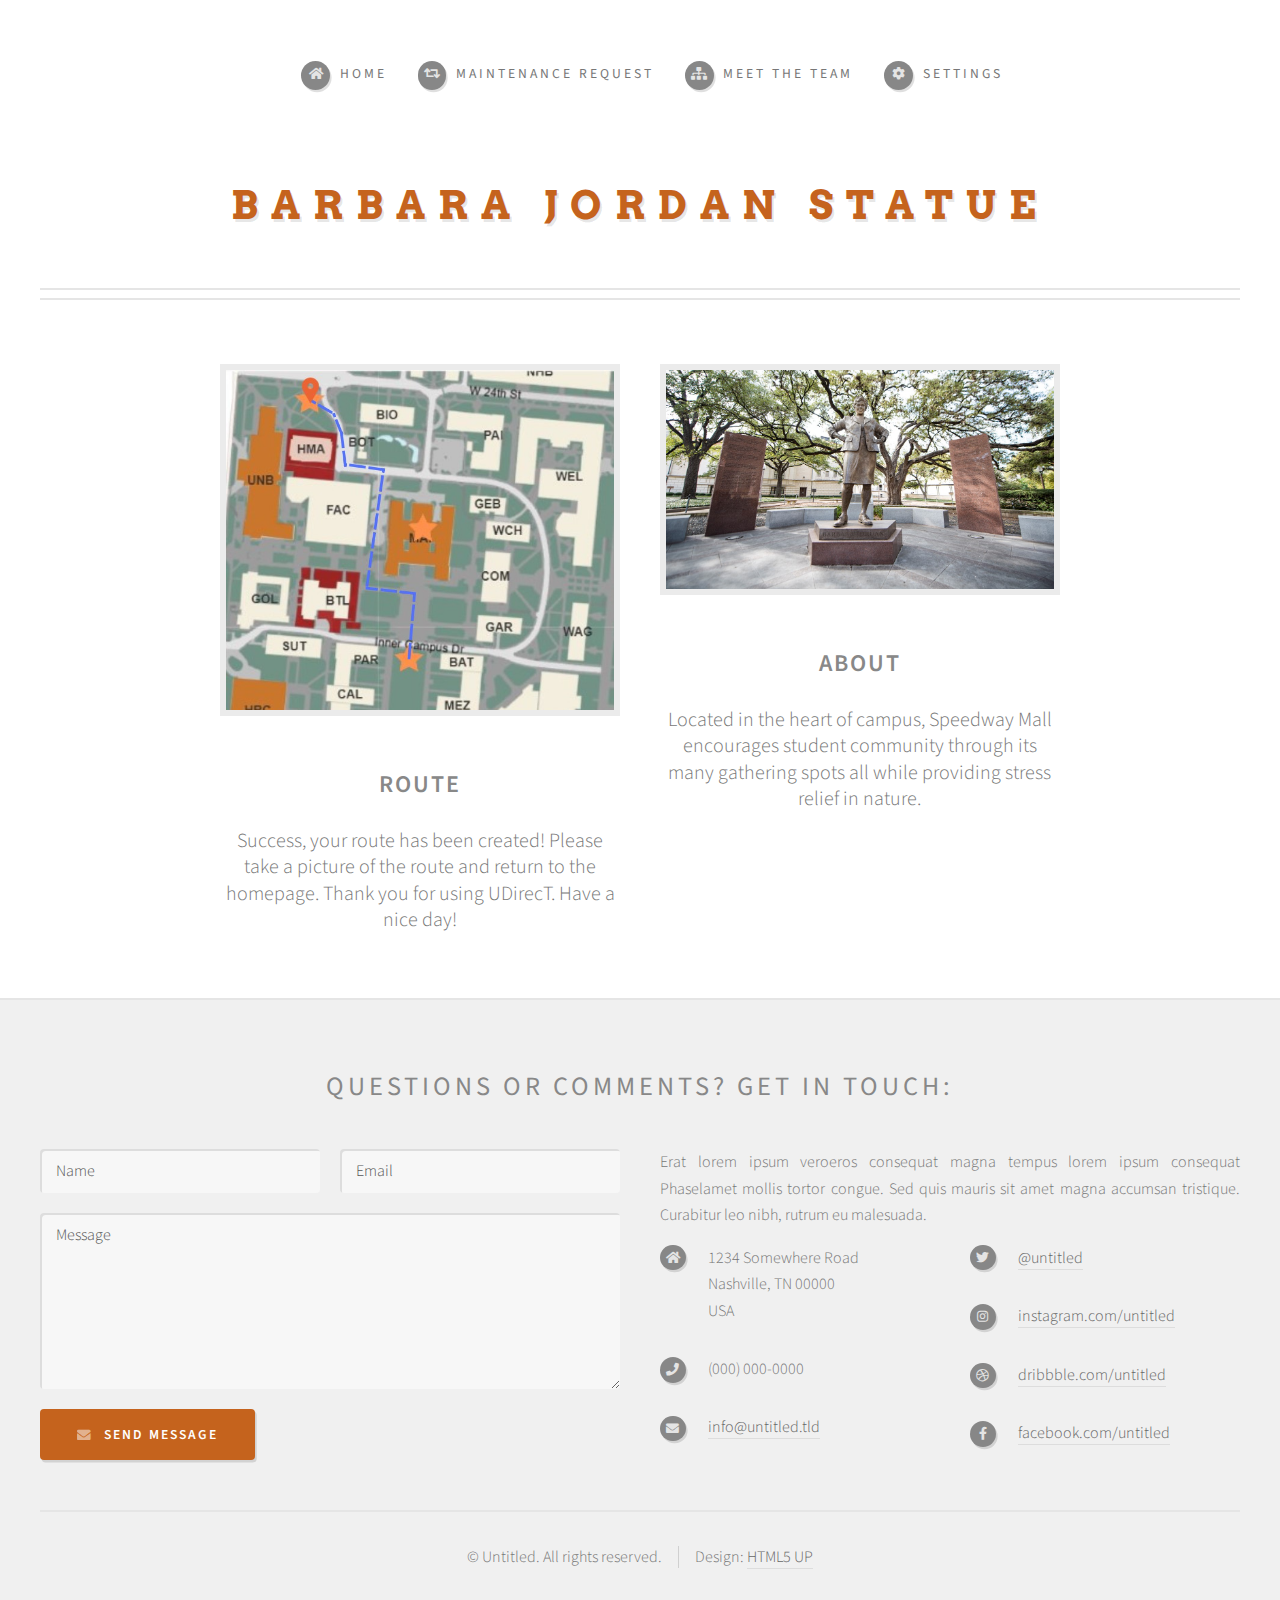
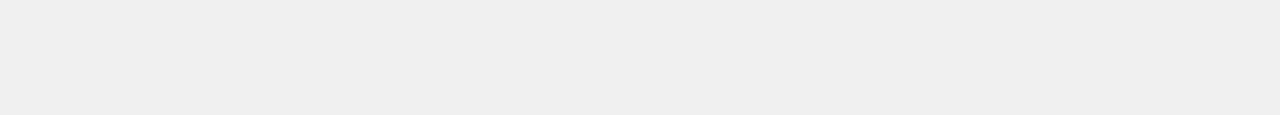
==== commit fb5ad9dd: "initialcommit" ====
--- a/barbaraj.html
+++ b/barbaraj.html
@@ -43,78 +43,68 @@
 
 				</div>
 			</section>
+			<!-- Features -->
+			<section id="features">
+					<div class="row aln-center">
+						<div class="col-4 col-6-medium col-12-medium">
+
+							<!---- Feature -->
+								<section>
+									<a href="https://divinji1.github.io/UDirect1/engineering.html" class="image featured"><img src="images/lndmkdirect.jpg" alt="" /></a>
+									<header>
+										<h3>Route</h3>
+									</header>
+									<p>Success, your route has been created!
+										Please take a picture of the route and return to the homepage. 
+										Thank you for using UDirecT. Have a nice day!</p>
+								</section>
+
+						</div>
+						<div class="col-4 col-6-medium col-12-medium">
+
+							<!-- Feature -->
+								<section>
+									<a href="https://divinji1.github.io/UDirect1/landmark.html" class="image featured"><img src="images/barbaraj.jpg" alt="" /></a>
+									<header>
+										<h3>About</h3>
+									</header>
+									<p>Located in the heart of campus, Speedway Mall encourages student community through 
+										its many gathering spots all while providing stress relief in nature.</p>
+								</section>
+
+						</div>
+						<!--div class="col-4 col-6-medium col-12-small">
+
+							< Feature >
+								<section>
+									<a href="https://divinji1.github.io/UDirect1/camplingo.html" class="image featured"><img src="images/My project2.jpg" alt="" /></a>
+									<header>
+										<h3>Campus Lingo Locations</h3>
+									</header>
+								</section>
+
+						</div-->
+					</div>
+				</div>
+			</section>
 			<!-- Main -->
-				<section id="main">
-					<div class="container">
-						<div id="content">
+			<!--section id="main">
+				<div class="container">
+					<div id="content">
 
-							<!-- Post -->
-								<article class="box post">
-									<header>
-										<!--h2>Behold! This is the <strong>no sidebar</strong> layout<br />
-										with no sidebar at all!</h2-->
-									</header>
-									<span class="image featured"><img src="images/barbaraj.jpg" alt="" /></span>
-									<h3>About</h3>
-									<!--p>Erat lorem ipsum veroeros consequat magna tempus lorem ipsum consequat
-									Phasellus laoreet massa id justo mattis pharetra. Fusce suscipit ligula
-									vel quam viverra sit amet mollis tortor congue. Sed quis mauris sit amet
-									magna accumsan tristique. Curabitur leo nibh, rutrum eu malesuada in,
-									tristique Curabitur leo nibh, rutrum eu malesuada in, tristique
-									at erat lorem ipsum dolor sit amet lorem ipsum sed consequat magna
-									tempus veroeros lorem sed tempus aliquam lorem ipsum veroeros consequat
-									magna tempus</p>
-									<p>Phasellus laoreet massa id justo mattis pharetra. Fusce suscipit
-									ligula vel quam viverra sit amet mollis tortor congue. Sed quis mauris
-									sit amet magna accumsan tristique. Curabitur leo nibh, rutrum eu malesuada
-									in, tristique at erat lorem ipsum dolor sit amet lorem ipsum sed consequat
-									consequat magna tempus lorem ipsum consequat Phasellus laoreet massa id
-									in, tristique at erat lorem ipsum dolor sit amet lorem ipsum sed consequat
-									magna tempus veroeros lorem sed tempus aliquam lorem ipsum veroeros
-									consequat magna tempus lorem ipsum consequat Phasellus laoreet massa id
-									justo mattis pharetra. Fusce suscipit ligula vel quam viverra sit amet
-									mollis tortor congue. Sed quis mauris sit amet magna accumsan tristique.
-									Curabitur leo nibh, rutrum eu malesuada in tristique</p>
-									<h3>Accumsan lorem ipsum veroeros</h3>
-									<p>Consequat Phasellus laoreet massa id in, tristique at erat lorem
-									ipsum dolor sit amet lorem ipsum sed consequat magna tempus veroeros
-									consequat magna tempus lorem ipsum consequat Phasellus laoreet massa id
-									justo mattis pharetra. Fusce suscipit ligula vel quam viverra sit amet
-									mollis tortor congue. Sed quis mauris sit amet magna.</p>
-									<p>Phasellus laoreet massa id justo mattis pharetra. Fusce suscipit
-									ligula vel quam viverra sit amet mollis tortor congue. Sed quis mauris
-									sit amet magna accumsan tristique. Curabitur leo nibh, rutrum eu malesuada
-									in, tristique at erat lorem ipsum dolor sit amet lorem ipsum sed consequat
-									consequat magna tempus lorem ipsum consequat Phasellus laoreet massa id
-									in, tristique at erat lorem ipsum dolor sit amet lorem ipsum sed consequat
-									magna tempus veroeros lorem sed tempus aliquam lorem ipsum veroeros
-									consequat magna tempus lorem ipsum consequat Phasellus laoreet massa id
-									justo mattis pharetra. Fusce suscipit ligula vel quam viverra sit amet
-									mollis tortor congue. Sed quis mauris sit amet magna accumsan tristique.
-									Curabitur leo nibh, rutrum eu malesuada in tristique</p>
-									<h3>Ligula suspcipit fusce veroeros</h3>
-									<p>Nullam dolore etiam sed massa id in, tristique at erat lorem
-									ipsum dolor sit amet lorem ipsum sed consequat magna tempus veroeros
-									consequat magna tempus lorem ipsum consequat Phasellus laoreet massa id
-									justo mattis pharetra. Fusce suscipit ligula vel quam viverra sit amet
-									mollis tortor congue. Sed quis mauris sit amet magna.</p>
-									<p>Sed massa id justo mattis pharetra. Fusce suscipit
-									ligula vel quam viverra sit amet mollis tortor congue. Sed quis mauris
-									sit amet magna accumsan tristique. Curabitur leo nibh, rutrum eu malesuada
-									in, tristique at erat lorem ipsum dolor sit amet lorem ipsum sed consequat
-									consequat magna tempus lorem ipsum consequat Phasellus laoreet massa id
-									in, tristique at erat lorem ipsum dolor sit amet lorem ipsum sed consequat
-									magna tempus veroeros lorem sed tempus aliquam lorem ipsum veroeros
-									consequat magna tempus lorem ipsum consequat Phasellus laoreet massa id
-									justo mattis pharetra. Fusce suscipit ligula vel quam viverra sit amet
-									mollis tortor congue. Sed quis mauris sit amet magna accumsan.</p>
+						<! Post >
+							<article class="box post">
+								<--span class="image featured"><img src="images/EngMap.jpg" alt="" /></span->
+								<h3>About</h3>
+								<p>Located in the heart of campus, Speedway Mall encourages student community through 
+									its many gathering spots all while providing stress relief in nature.</p>
 								</article>
 
 						</div>
 					</div>
 				</section>
 
-			 Footer -->
+			 <--Footer -->
 				<section id="footer">
 					<div class="container">
 						<header>
--- a/assets/css/main.css
+++ b/assets/css/main.css
@@ -2085,6 +2085,7 @@
 
 		#features p {
 			text-align: center;
+			font-size: 15pt;
 		}
 
 		#features ul.actions {
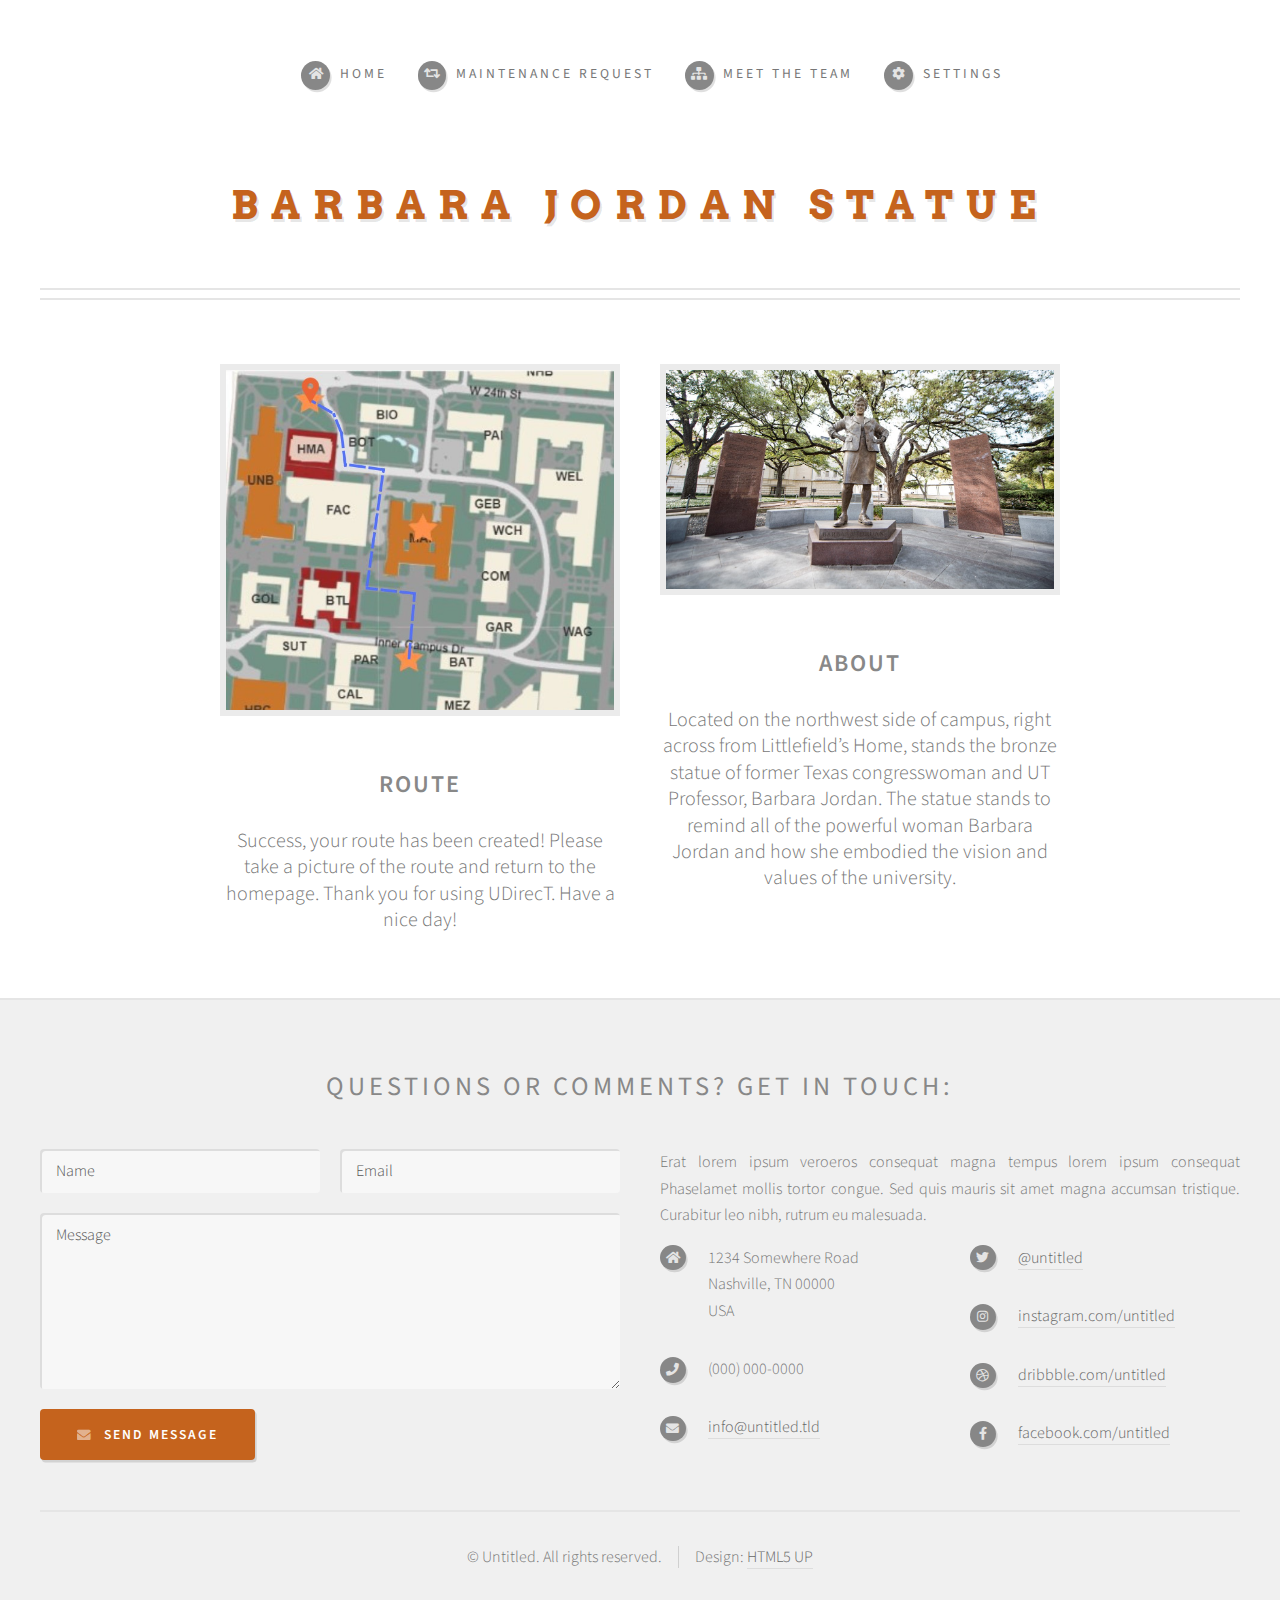
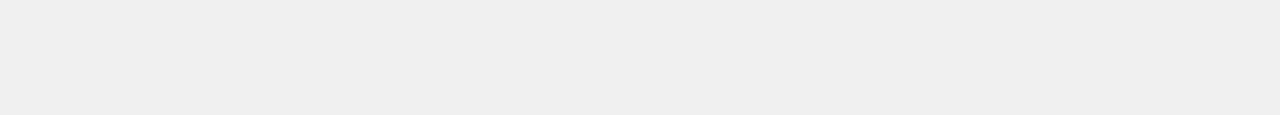
==== commit 9440bbe9: "initialcommit" ====
--- a/barbaraj.html
+++ b/barbaraj.html
@@ -68,8 +68,11 @@
 									<header>
 										<h3>About</h3>
 									</header>
-									<p>Located in the heart of campus, Speedway Mall encourages student community through 
-										its many gathering spots all while providing stress relief in nature.</p>
+									<p>Located on the northwest side of campus, right across from Littlefield’s Home, stands the 
+										bronze statue of former Texas congresswoman and UT Professor, Barbara Jordan. 
+										The statue stands to remind all of the powerful woman Barbara Jordan and how 
+										she embodied the vision and values of the university. 
+									</p>
 								</section>
 
 						</div>
